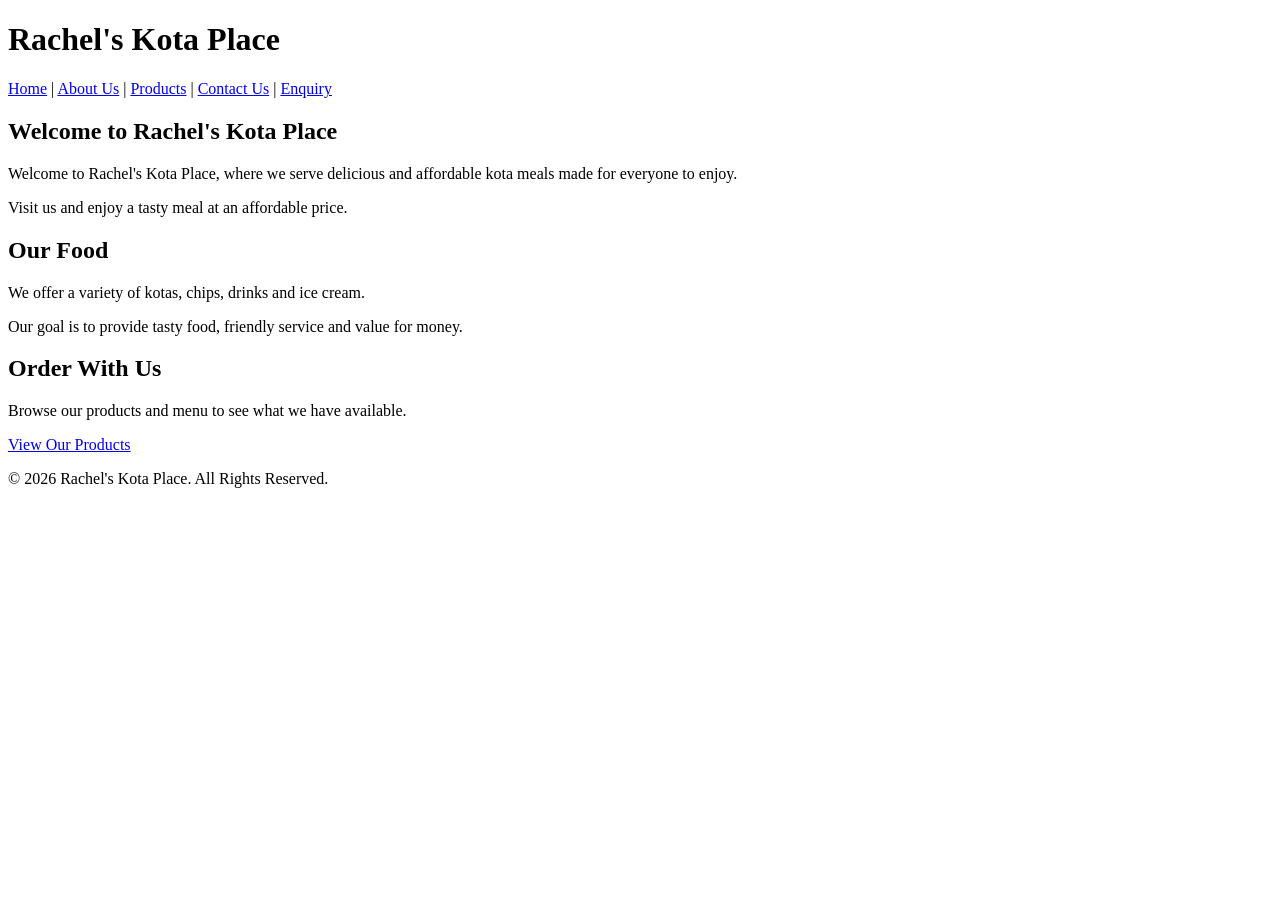
==== index.html @ 19b587e4 "added code" ====
<!DOCTYPE html>
<html lang="en">
<head>
    <meta charset="UTF-8">
    <meta name="viewport" content="width=device-width, initial-scale=1.0">
    <title>Rachel's Kota Place - Home</title>
</head>

<body>

    <header>
        <h1>Rachel's Kota Place</h1>

        <nav>
            <a href="index.html">Home</a> |
            <a href="about.html">About Us</a> |
            <a href="products.html">Products</a> |
            <a href="contact.html">Contact Us</a> |
            <a href="enquiry.html">Enquiry</a>
        </nav>
    </header>

    <main>

        <section>
            <h2>Welcome to Rachel's Kota Place</h2>

            <p>
                Welcome to Rachel's Kota Place, where we serve delicious
                and affordable kota meals made for everyone to enjoy.
            </p>

            <p>
                Visit us and enjoy a tasty meal at an affordable price.
            </p>
        </section>

        <section>
            <h2>Our Food</h2>

            <p>
                We offer a variety of kotas, chips, drinks and ice cream.
            </p>

            <p>
                Our goal is to provide tasty food, friendly service and
                value for money.
            </p>
        </section>

        <section>
            <h2>Order With Us</h2>

            <p>
                Browse our products and menu to see what we have available.
            </p>

            <a href="products.html">View Our Products</a>
        </section>

    </main>

    <footer>
        <p>&copy; 2026 Rachel's Kota Place. All Rights Reserved.</p>
    </footer>

</body>
</html>
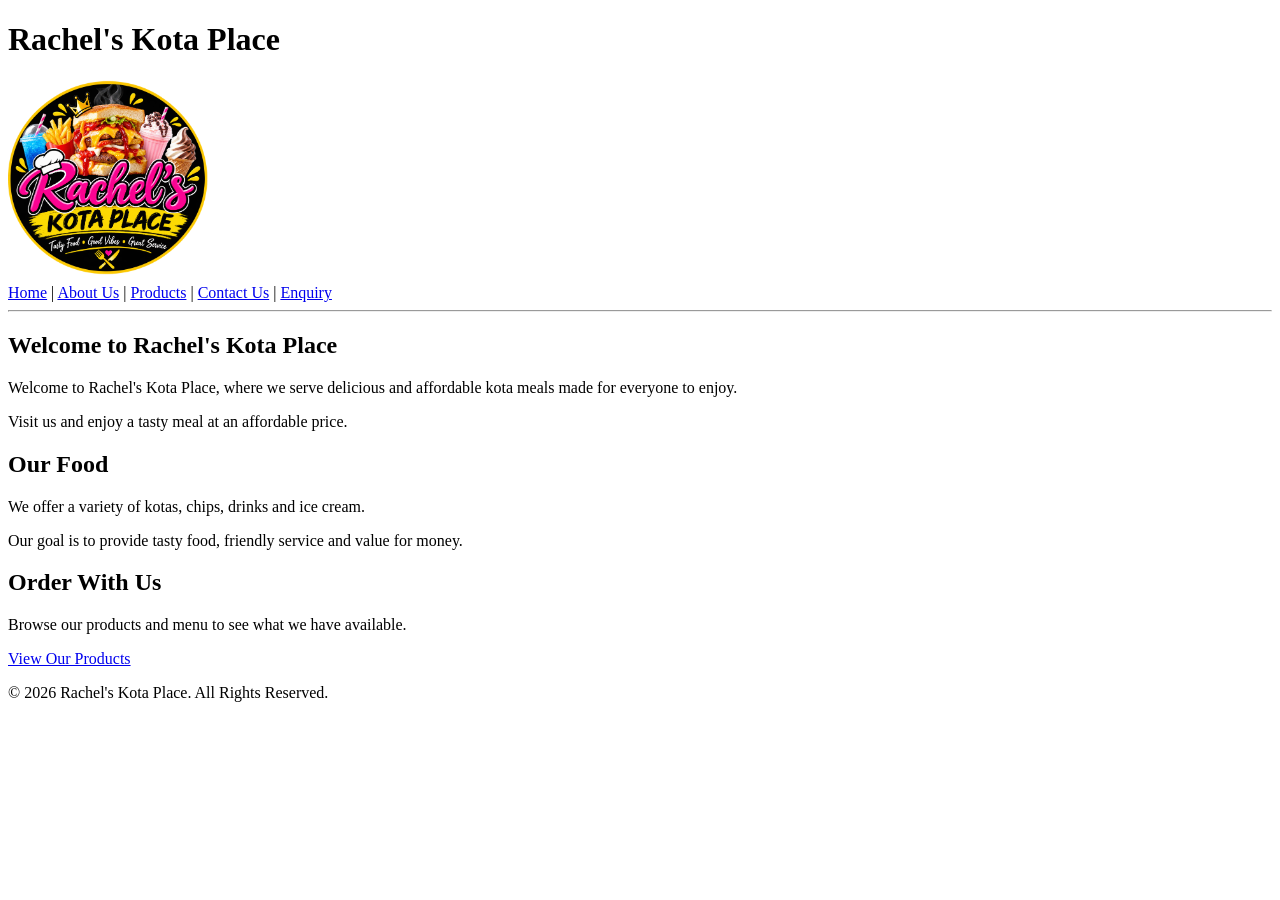
==== commit c69cae23: "added a logo" ====
--- a/index.html
+++ b/index.html
@@ -11,6 +11,10 @@
     <header>
         <h1>Rachel's Kota Place</h1>
 
+
+        <img src="images/logo.png" alt="Kota Image" 
+        width="200" height="200">
+
         <nav>
             <a href="index.html">Home</a> |
             <a href="about.html">About Us</a> |
@@ -18,6 +22,7 @@
             <a href="contact.html">Contact Us</a> |
             <a href="enquiry.html">Enquiry</a>
         </nav>
+        <hr>
     </header>
 
     <main>
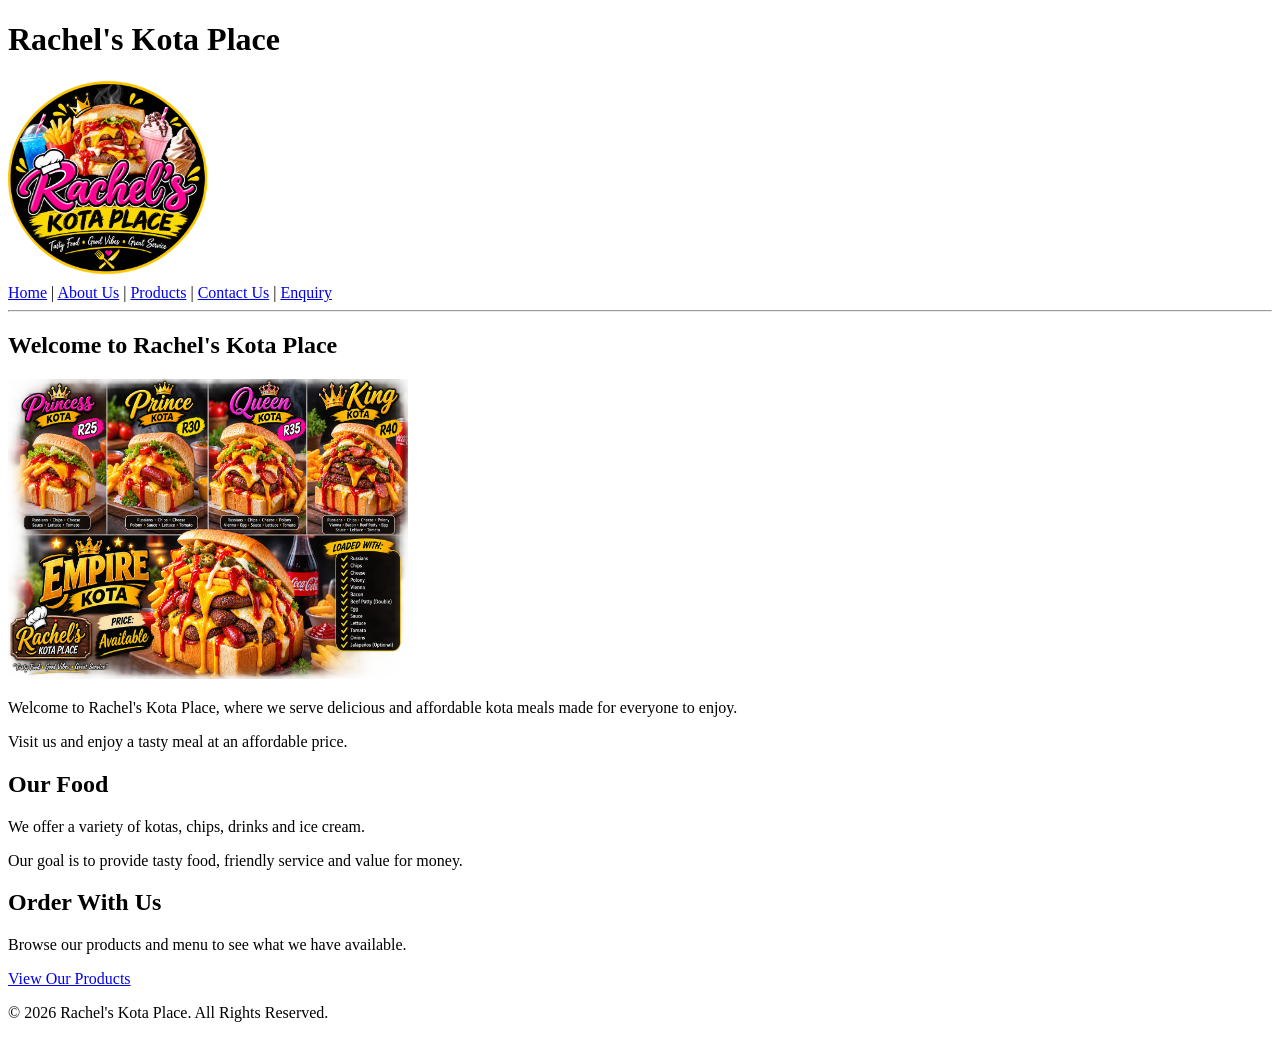
==== commit 1d0c99d9: "added images" ====
--- a/index.html
+++ b/index.html
@@ -29,6 +29,8 @@
 
         <section>
             <h2>Welcome to Rachel's Kota Place</h2>
+            <img src="images/Menu.png" alt="Kota Image"
+            width="400" height="300">
 
             <p>
                 Welcome to Rachel's Kota Place, where we serve delicious
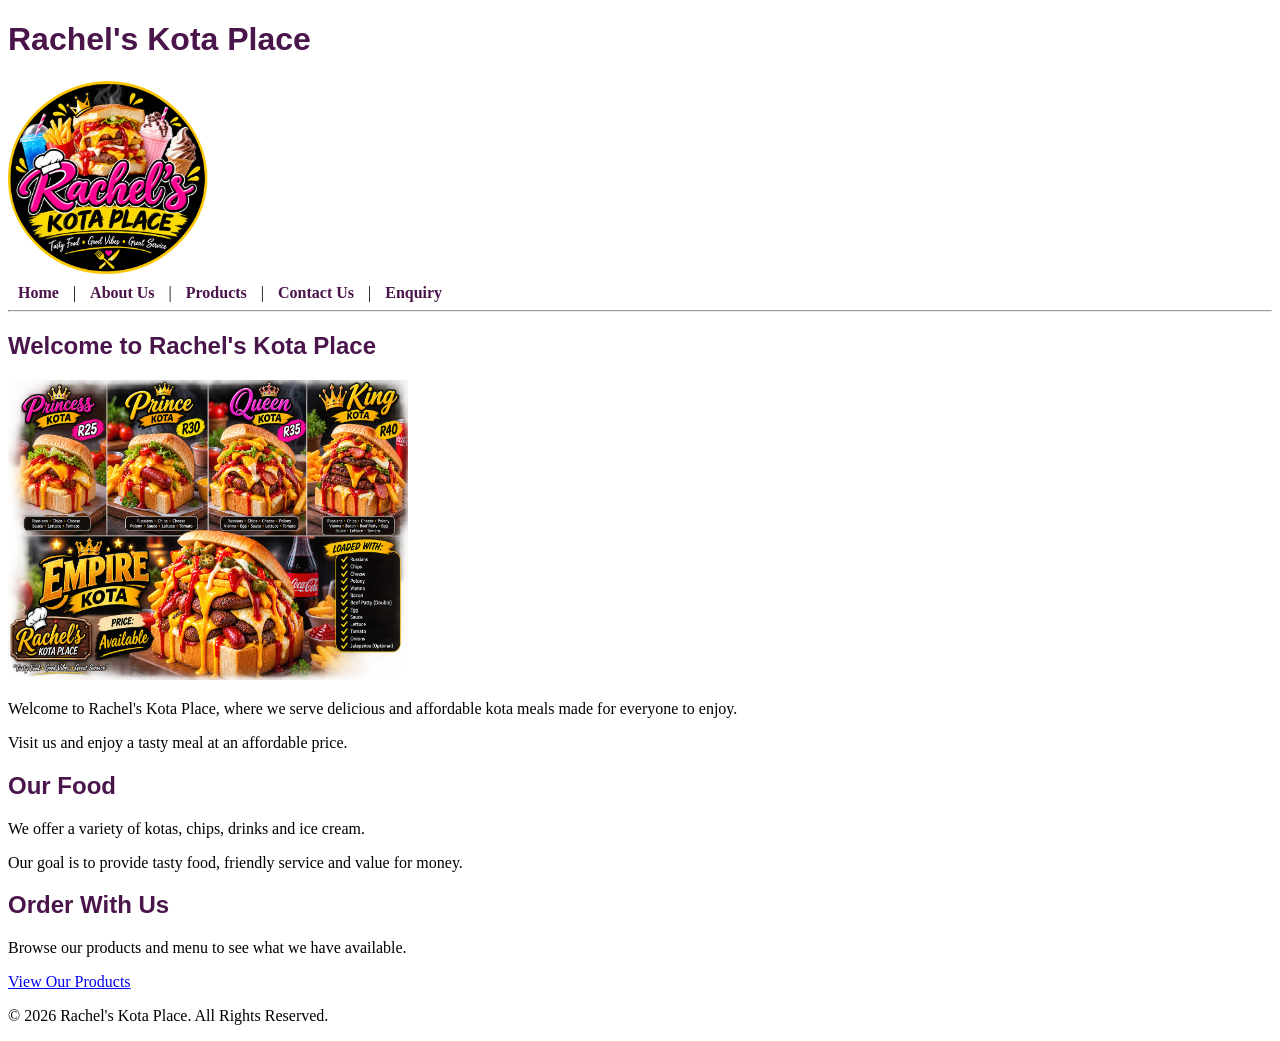
==== commit f84e7d2d: "edited css" ====
--- a/index.html
+++ b/index.html
@@ -4,6 +4,7 @@
     <meta charset="UTF-8">
     <meta name="viewport" content="width=device-width, initial-scale=1.0">
     <title>Rachel's Kota Place - Home</title>
+       <link rel="  stylesheet" href="css/style.css">
 </head>
 
 <body>
--- a/css/style.css
+++ b/css/style.css
@@ -0,0 +1,82 @@
+/* 1. Set up the exact colors from your logo + pink nyana */
+:root {
+  --logo-purple: #4A154B;  /* The rich purple from Rachel's logo */
+  --logo-yellow: #FFD200;  /* The frame yellow */
+  --brand-pink: #FF4A93;   /* The bright pink accent you want */
+  --dark-navy: #1B2B3E;    /* The exact dark color of your current footer */
+}
+
+/* 2. Style your headings to match the logo */
+h1, h2, .form-title {
+  color: var(--logo-purple) !important;
+  font-family: sans-serif;
+}
+
+/* 3. Style your current text navigation menu underneath the logo */
+/* (This applies pink directly to your text links without breaking the layout) */
+nav a, .navigation-links a, header a {
+  color: var(--logo-purple);
+  text-decoration: none;
+  font-weight: bold;
+  padding: 5px 10px;
+  transition: all 0.2s ease;
+}
+
+/* When you hover over a menu item, it turns pink */
+nav a:hover, .navigation-links a:hover {
+  color: var(--brand-pink);
+}
+
+/* The active page link gets a clear pink line underneath it */
+nav a.active, .navigation-links a.active {
+  color: var(--brand-pink);
+  border-bottom: 2px solid var(--brand-pink);
+}
+
+/* 4. Style the Form input boxes */
+input[type="text"],
+input[type="email"],
+select,
+textarea {
+  border: 1px solid #cccccc;
+  border-radius: 4px;
+  padding: 8px;
+}
+
+/* When you click into a text field to type, the border turns pink! */
+input:focus, select:focus, textarea:focus {
+  outline: none;
+  border: 2px solid var(--brand-pink) !important;
+}
+
+/* 5. Style your Submit / Clear buttons at the bottom */
+input[type="submit"], button[type="submit"], .submit-btn {
+  background-color: var(--logo-purple) !important;
+  color: white !important;
+  border: none;
+  padding: 10px 20px;
+  font-weight: bold;
+  cursor: pointer;
+  border-radius: 4px;
+  transition: background 0.2s;
+}
+
+/* When you hover over the submit button, it flashes to your brand pink */
+input[type="submit"]:hover, button[type="submit"]:hover {
+  background-color: var(--brand-pink) !important;
+}
+
+/* Style the clear/reset button to be subtle */
+input[type="reset"], .clear-btn {
+  background: transparent;
+  color: #666666;
+  border: 1px solid #cccccc;
+  padding: 8px 16px;
+  cursor: pointer;
+  border-radius: 4px;
+}
+
+input[type="reset"]:hover {
+  color: var(--brand-pink);
+  border-color: var(--brand-pink);
+}
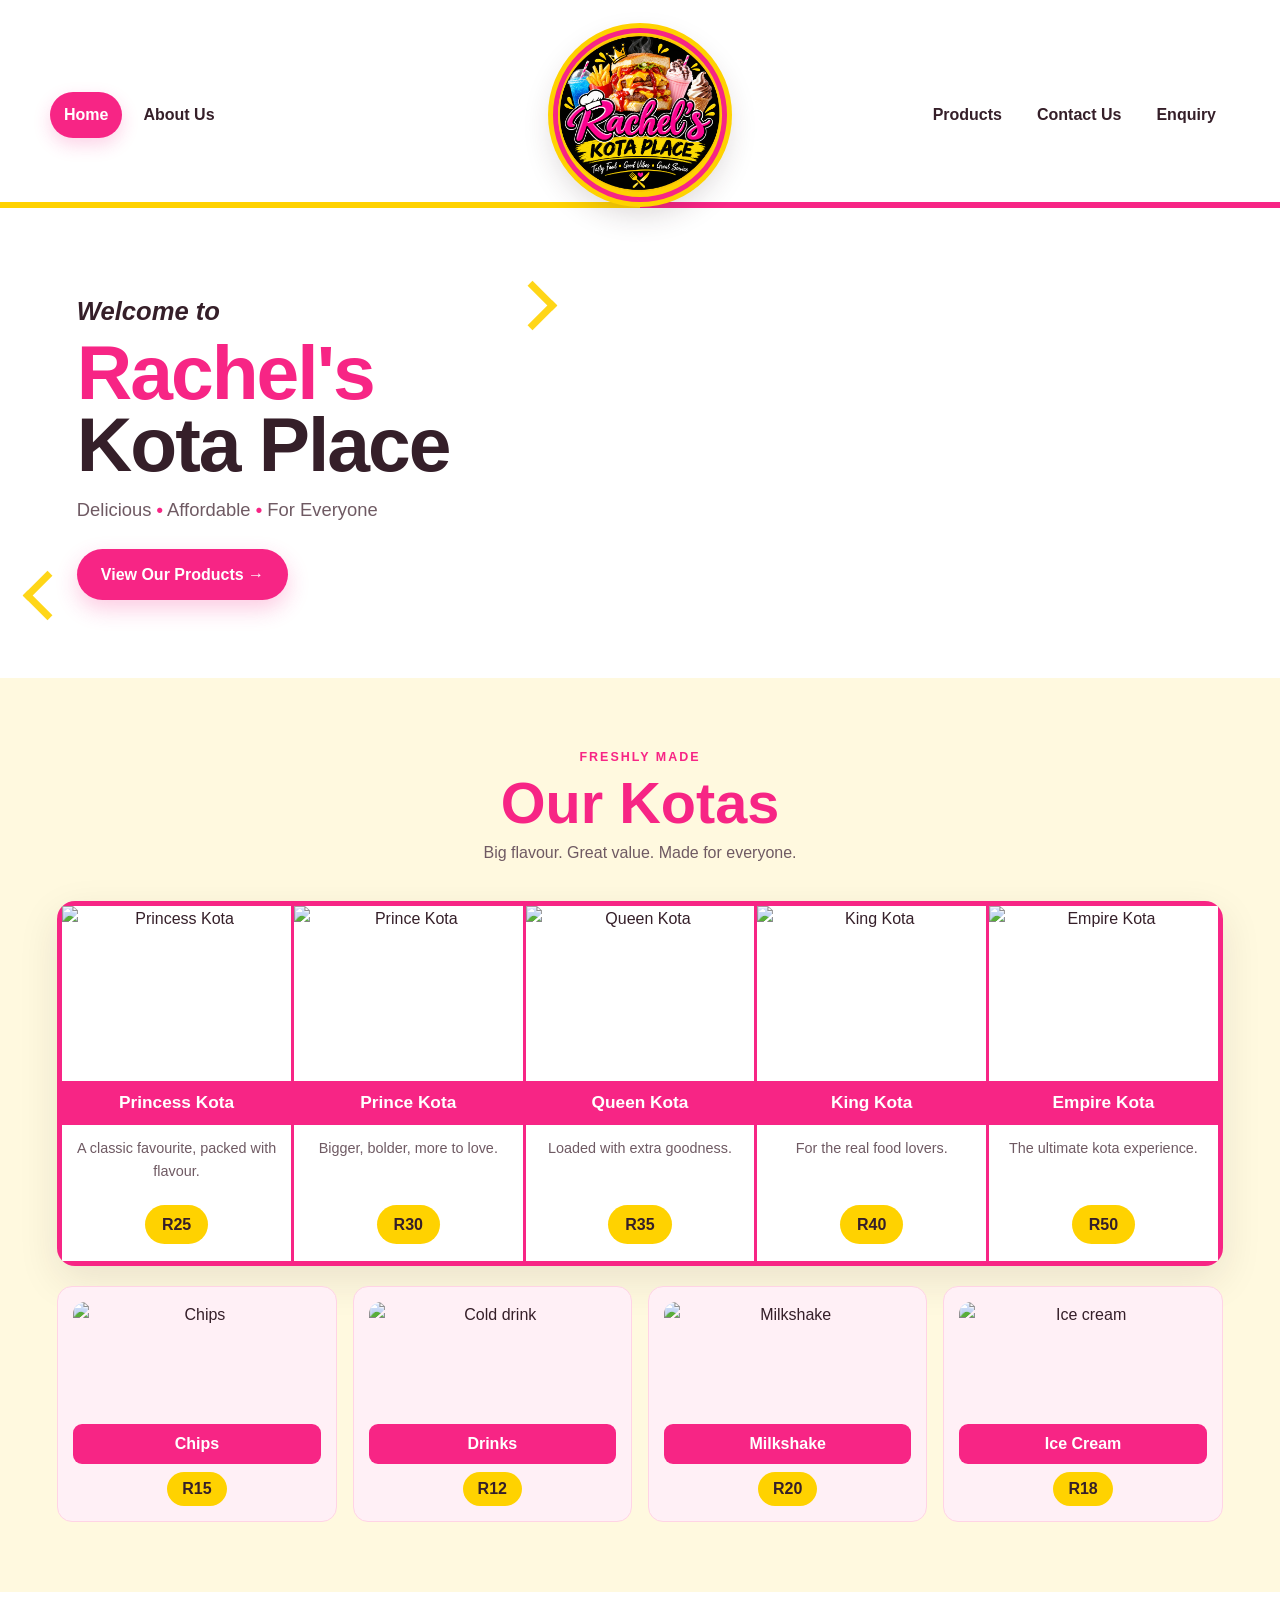
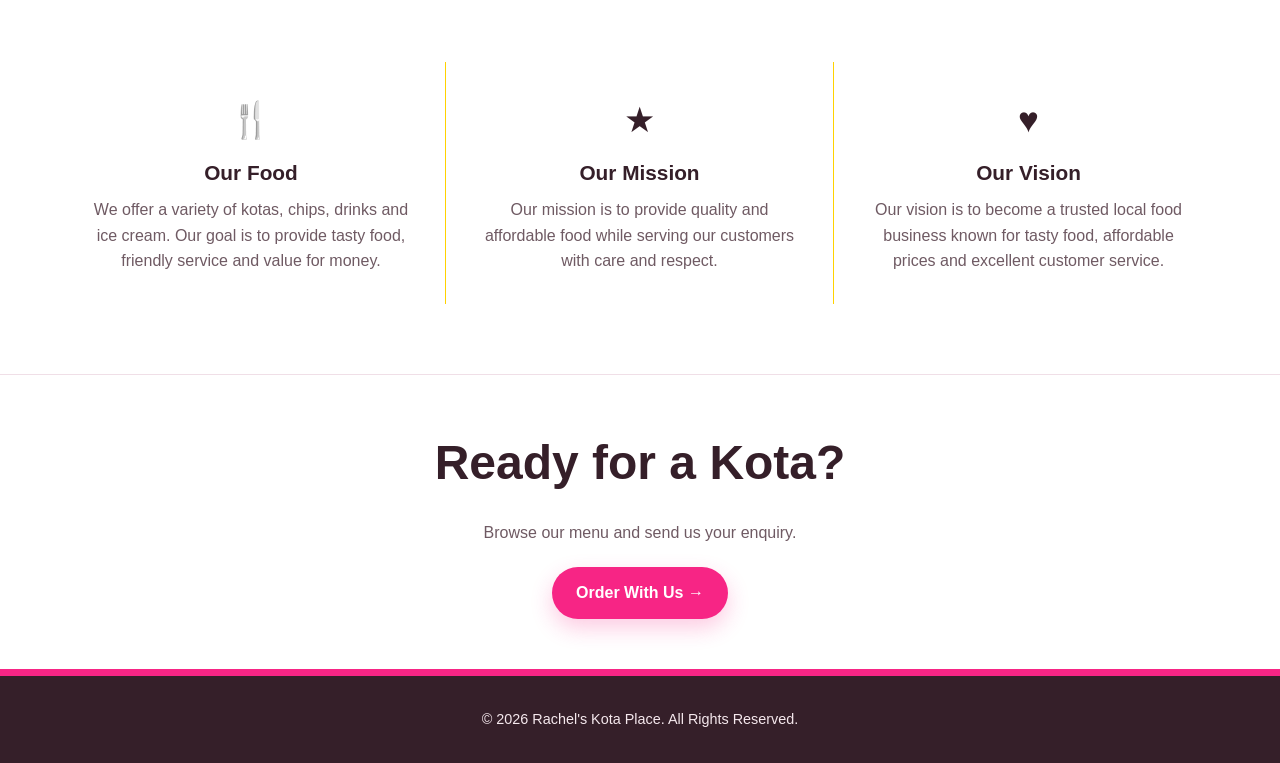
==== commit e6eb5cd0: "UPDATED HTML" ====
--- a/index.html
+++ b/index.html
@@ -4,73 +4,150 @@
     <meta charset="UTF-8">
     <meta name="viewport" content="width=device-width, initial-scale=1.0">
     <title>Rachel's Kota Place - Home</title>
-       <link rel="  stylesheet" href="css/style.css">
+    <link rel="stylesheet" href="css/style.css">
 </head>
-
 <body>
 
-    <header>
-        <h1>Rachel's Kota Place</h1>
+<header class="site-header">
+    <div class="header-inner">
 
+        <nav class="nav nav-left">
+            <a class="active" href="index.html">Home</a>
+            <a href="about.html">About Us</a>
+        </nav>
 
-        <img src="images/logo.png" alt="Kota Image" 
-        width="200" height="200">
+        <a class="logo-wrap" href="index.html" aria-label="Rachel's Kota Place home">
+            <img class="site-logo" src="images/logo.png" alt="Rachel's Kota Place logo">
+        </a>
 
-        <nav>
-            <a href="index.html">Home</a> |
-            <a href="about.html">About Us</a> |
-            <a href="products.html">Products</a> |
-            <a href="contact.html">Contact Us</a> |
+        <nav class="nav nav-right">
+            <a href="products.html">Products</a>
+            <a href="contact.html">Contact Us</a>
             <a href="enquiry.html">Enquiry</a>
         </nav>
-        <hr>
-    </header>
 
-    <main>
+    </div>
+    <div class="header-line"></div>
+</header>
 
-        <section>
-            <h2>Welcome to Rachel's Kota Place</h2>
-            <img src="images/Menu.png" alt="Kota Image"
-            width="400" height="300">
+<main>
+    <section class="hero">
+        <div class="hero-copy">
+            <div class="kicker">Welcome to</div>
+            <h1>Rachel's <span>Kota Place</span></h1>
+            <p class="hero-subtitle">Delicious <strong>•</strong> Affordable <strong>•</strong> For Everyone</p>
+            <a class="btn" href="products.html">View Our Products →</a>
+        </div>
+        <div class="hero-image" role="img" aria-label="Loaded kota meal"></div>
+    </section>
 
-            <p>
-                Welcome to Rachel's Kota Place, where we serve delicious
-                and affordable kota meals made for everyone to enjoy.
-            </p>
+    <section class="section yellow-section">
+        <div class="section-inner">
+            <div class="section-heading">
+                <div class="small">Freshly made</div>
+                <h2>Our Kotas</h2>
+                <p>Big flavour. Great value. Made for everyone.</p>
+            </div>
 
-            <p>
-                Visit us and enjoy a tasty meal at an affordable price.
-            </p>
-        </section>
+            <div class="kota-table">
+                <article class="kota-card">
+                    <img src="images/princess-kota.jpg" alt="Princess Kota">
+                    <div class="kota-name">Princess Kota</div>
+                    <p>A classic favourite, packed with flavour.</p>
+                    <span class="price">R25</span>
+                </article>
 
-        <section>
-            <h2>Our Food</h2>
+                <article class="kota-card">
+                    <img src="images/prince-kota.jpg" alt="Prince Kota">
+                    <div class="kota-name">Prince Kota</div>
+                    <p>Bigger, bolder, more to love.</p>
+                    <span class="price">R30</span>
+                </article>
 
-            <p>
-                We offer a variety of kotas, chips, drinks and ice cream.
-            </p>
+                <article class="kota-card">
+                    <img src="images/queen-kota.jpg" alt="Queen Kota">
+                    <div class="kota-name">Queen Kota</div>
+                    <p>Loaded with extra goodness.</p>
+                    <span class="price">R35</span>
+                </article>
 
-            <p>
-                Our goal is to provide tasty food, friendly service and
-                value for money.
-            </p>
-        </section>
+                <article class="kota-card">
+                    <img src="images/king-kota.jpg" alt="King Kota">
+                    <div class="kota-name">King Kota</div>
+                    <p>For the real food lovers.</p>
+                    <span class="price">R40</span>
+                </article>
 
-        <section>
-            <h2>Order With Us</h2>
+                <article class="kota-card">
+                    <img src="images/empire-kota.jpg" alt="Empire Kota">
+                    <div class="kota-name">Empire Kota</div>
+                    <p>The ultimate kota experience.</p>
+                    <span class="price">R50</span>
+                </article>
+            </div>
 
-            <p>
-                Browse our products and menu to see what we have available.
-            </p>
+            <div class="other-products">
+                <article class="other-card">
+                    <img src="images/chips.jpg" alt="Chips">
+                    <h3>Chips</h3>
+                    <span class="price">R15</span>
+                </article>
 
-            <a href="products.html">View Our Products</a>
-        </section>
+                <article class="other-card">
+                    <img src="images/drink.jpg" alt="Cold drink">
+                    <h3>Drinks</h3>
+                    <span class="price">R12</span>
+                </article>
 
-    </main>
+                <article class="other-card">
+                    <img src="images/milkshake.jpg" alt="Milkshake">
+                    <h3>Milkshake</h3>
+                    <span class="price">R20</span>
+                </article>
 
-    <footer>
-        <p>&copy; 2026 Rachel's Kota Place. All Rights Reserved.</p>
-    </footer>
+                <article class="other-card">
+                    <img src="images/ice-cream.jpg" alt="Ice cream">
+                    <h3>Ice Cream</h3>
+                    <span class="price">R18</span>
+                </article>
+            </div>
+        </div>
+    </section>
+
+    <section class="section white-section">
+        <div class="section-inner">
+            <div class="info-grid">
+                <article class="info-card">
+                    <div class="info-icon">🍴</div>
+                    <h3>Our Food</h3>
+                    <p>We offer a variety of kotas, chips, drinks and ice cream. Our goal is to provide tasty food, friendly service and value for money.</p>
+                </article>
+
+                <article class="info-card">
+                    <div class="info-icon">★</div>
+                    <h3>Our Mission</h3>
+                    <p>Our mission is to provide quality and affordable food while serving our customers with care and respect.</p>
+                </article>
+
+                <article class="info-card">
+                    <div class="info-icon">♥</div>
+                    <h3>Our Vision</h3>
+                    <p>Our vision is to become a trusted local food business known for tasty food, affordable prices and excellent customer service.</p>
+                </article>
+            </div>
+        </div>
+    </section>
+
+    <section class="cta">
+        <h2>Ready for a Kota?</h2>
+        <p>Browse our menu and send us your enquiry.</p>
+        <a class="btn" href="enquiry.html">Order With Us →</a>
+    </section>
+</main>
+
+<footer>
+    <p>&copy; 2026 Rachel's Kota Place. All Rights Reserved.</p>
+</footer>
 
 </body>
-</html>+</html>
--- a/css/style.css
+++ b/css/style.css
@@ -1,82 +1,851 @@
-/* 1. Set up the exact colors from your logo + pink nyana */
+/* =========================================
+   RACHEL'S KOTA PLACE — PRO DESIGN
+   Pink • Yellow • White • Dark Berry
+   Responsive on desktop, tablet and mobile
+   ========================================= */
+
 :root {
-  --logo-purple: #4A154B;  /* The rich purple from Rachel's logo */
-  --logo-yellow: #FFD200;  /* The frame yellow */
-  --brand-pink: #FF4A93;   /* The bright pink accent you want */
-  --dark-navy: #1B2B3E;    /* The exact dark color of your current footer */
-}
-
-/* 2. Style your headings to match the logo */
-h1, h2, .form-title {
-  color: var(--logo-purple) !important;
-  font-family: sans-serif;
-}
-
-/* 3. Style your current text navigation menu underneath the logo */
-/* (This applies pink directly to your text links without breaking the layout) */
-nav a, .navigation-links a, header a {
-  color: var(--logo-purple);
-  text-decoration: none;
-  font-weight: bold;
-  padding: 5px 10px;
-  transition: all 0.2s ease;
-}
-
-/* When you hover over a menu item, it turns pink */
-nav a:hover, .navigation-links a:hover {
-  color: var(--brand-pink);
-}
-
-/* The active page link gets a clear pink line underneath it */
-nav a.active, .navigation-links a.active {
-  color: var(--brand-pink);
-  border-bottom: 2px solid var(--brand-pink);
-}
-
-/* 4. Style the Form input boxes */
-input[type="text"],
-input[type="email"],
+    --pink: #f72585;
+    --pink-dark: #d9156c;
+    --pink-soft: #fff0f6;
+    --yellow: #ffd200;
+    --yellow-soft: #fff9df;
+    --white: #ffffff;
+    --cream: #fffdf8;
+    --dark: #351f29;
+    --muted: #6f5a63;
+    --line: #f0dfe7;
+    --shadow: 0 14px 40px rgba(53, 31, 41, 0.10);
+    --radius: 22px;
+}
+
+* {
+    box-sizing: border-box;
+    margin: 0;
+    padding: 0;
+}
+
+html {
+    scroll-behavior: smooth;
+}
+
+body {
+    font-family: "Segoe UI", Tahoma, Geneva, Verdana, sans-serif;
+    background: var(--yellow-soft);
+    color: var(--dark);
+    line-height: 1.6;
+    overflow-x: hidden;
+}
+
+img {
+    max-width: 100%;
+    display: block;
+}
+
+a {
+    color: inherit;
+}
+
+/* =========================
+   HEADER
+   ========================= */
+
+.site-header {
+    position: relative;
+    background: var(--white);
+    padding-top: 28px;
+}
+
+.header-inner {
+    width: min(1180px, 94%);
+    margin: 0 auto;
+    min-height: 104px;
+    display: flex;
+    align-items: center;
+    justify-content: space-between;
+    gap: 22px;
+}
+
+/* Navigation sits on both sides of the centred logo */
+.nav {
+    display: flex;
+    align-items: center;
+    gap: 7px;
+    flex: 1;
+}
+
+.nav-left {
+    justify-content: flex-start;
+}
+
+.nav-right {
+    justify-content: flex-end;
+}
+
+.nav a {
+    text-decoration: none;
+    font-weight: 750;
+    color: var(--dark);
+    padding: 10px 14px;
+    border-radius: 25px;
+    transition: .25s ease;
+    white-space: nowrap;
+}
+
+.nav a:hover,
+.nav a.active {
+    background: var(--pink);
+    color: var(--white);
+}
+
+.nav a.active {
+    box-shadow: 0 7px 18px rgba(247, 37, 133, .20);
+}
+
+.logo-wrap {
+    position: relative;
+    z-index: 5;
+    flex: 0 0 174px;
+    display: flex;
+    justify-content: center;
+}
+
+.site-logo {
+    width: 174px;
+    height: 174px;
+    object-fit: cover;
+    border-radius: 50%;
+    border: 5px solid var(--pink);
+    box-shadow: 0 0 0 5px var(--yellow), 0 12px 30px rgba(53, 31, 41, .18);
+    background: var(--yellow);
+}
+
+/* thin brand line under header */
+.header-line {
+    height: 6px;
+    background: linear-gradient(to right, var(--yellow) 0 50%, var(--pink) 50% 100%);
+}
+
+/* =========================
+   HERO
+   ========================= */
+
+.hero {
+    min-height: 470px;
+    background: var(--white);
+    display: grid;
+    grid-template-columns: 1fr 1.15fr;
+    align-items: stretch;
+}
+
+.hero-copy {
+    padding: 70px 7vw 65px max(6vw, calc((100vw - 1180px) / 2));
+    display: flex;
+    flex-direction: column;
+    justify-content: center;
+    position: relative;
+}
+
+.hero-copy::before,
+.hero-copy::after {
+    content: "";
+    position: absolute;
+    width: 28px;
+    height: 28px;
+    border: 7px solid var(--yellow);
+    border-left: 0;
+    border-bottom: 0;
+    transform: rotate(45deg);
+    opacity: .9;
+}
+
+.hero-copy::before {
+    top: 80px;
+    right: 45px;
+}
+
+.hero-copy::after {
+    bottom: 65px;
+    left: 30px;
+    transform: rotate(225deg);
+}
+
+.kicker {
+    color: var(--dark);
+    font-size: clamp(1.2rem, 2vw, 1.7rem);
+    font-weight: 650;
+    font-style: italic;
+    margin-bottom: 4px;
+}
+
+.hero h1 {
+    color: var(--pink);
+    font-size: clamp(3rem, 6vw, 5.5rem);
+    line-height: .95;
+    letter-spacing: -2px;
+    margin-bottom: 14px;
+}
+
+.hero h1 span {
+    color: var(--dark);
+    display: block;
+}
+
+.hero-subtitle {
+    font-size: 1.15rem;
+    color: var(--muted);
+    margin-bottom: 24px;
+}
+
+.hero-subtitle strong {
+    color: var(--pink);
+}
+
+.hero-image {
+    min-height: 470px;
+    background-image: url("../images/hero-kota.jpg");
+    background-size: cover;
+    background-position: center;
+}
+
+.btn {
+    display: inline-flex;
+    width: fit-content;
+    align-items: center;
+    gap: 10px;
+    text-decoration: none;
+    border: 0;
+    background: var(--pink);
+    color: var(--white);
+    font-weight: 800;
+    padding: 13px 24px;
+    border-radius: 30px;
+    box-shadow: 0 9px 22px rgba(247, 37, 133, .24);
+    transition: .25s ease;
+}
+
+.btn:hover {
+    background: var(--yellow);
+    color: var(--dark);
+    transform: translateY(-2px);
+}
+
+/* =========================
+   SHARED SECTIONS
+   ========================= */
+
+.section {
+    padding: 70px 20px;
+}
+
+.section-inner {
+    width: min(1180px, 94%);
+    margin: 0 auto;
+}
+
+.section-heading {
+    text-align: center;
+    margin-bottom: 36px;
+}
+
+.section-heading .small {
+    color: var(--pink);
+    font-weight: 800;
+    text-transform: uppercase;
+    letter-spacing: 2px;
+    font-size: .78rem;
+}
+
+.section-heading h2 {
+    color: var(--pink);
+    font-size: clamp(2.2rem, 5vw, 3.6rem);
+    line-height: 1;
+    margin: 7px 0;
+}
+
+.section-heading p {
+    color: var(--muted);
+}
+
+.yellow-section {
+    background: var(--yellow-soft);
+}
+
+.white-section {
+    background: var(--white);
+}
+
+/* =========================
+   KOTA TABLE / PRODUCT GRID
+   ========================= */
+
+.kota-table {
+    display: grid;
+    grid-template-columns: repeat(5, 1fr);
+    gap: 3px;
+    background: var(--pink);
+    padding: 5px;
+    border-radius: 18px;
+    box-shadow: var(--shadow);
+    overflow: hidden;
+}
+
+.kota-card {
+    background: var(--white);
+    text-align: center;
+    min-width: 0;
+    overflow: hidden;
+}
+
+.kota-card img {
+    width: 100%;
+    height: 175px;
+    object-fit: cover;
+}
+
+.kota-name {
+    background: var(--pink);
+    color: var(--white);
+    font-weight: 800;
+    font-size: 1.08rem;
+    padding: 8px 5px;
+}
+
+.kota-card p {
+    min-height: 70px;
+    padding: 12px 12px 0;
+    color: var(--muted);
+    font-size: .9rem;
+}
+
+.price {
+    display: inline-block;
+    background: var(--yellow);
+    color: var(--dark);
+    font-weight: 900;
+    padding: 7px 17px;
+    border-radius: 30px;
+    margin: 10px 0 17px;
+}
+
+/* Other food */
+.other-products {
+    margin-top: 20px;
+    display: grid;
+    grid-template-columns: repeat(4, 1fr);
+    gap: 16px;
+}
+
+.other-card {
+    background: var(--pink-soft);
+    border: 1px solid #ffd4e5;
+    border-radius: 15px;
+    padding: 15px;
+    text-align: center;
+}
+
+.other-card img {
+    height: 110px;
+    width: 100%;
+    object-fit: cover;
+    border-radius: 12px;
+}
+
+.other-card h3 {
+    margin-top: 12px;
+    background: var(--pink);
+    color: var(--white);
+    border-radius: 9px;
+    padding: 7px;
+    font-size: 1rem;
+}
+
+.other-card .price {
+    margin: 8px 0 0;
+    padding: 4px 15px;
+}
+
+/* =========================
+   INFO CARDS
+   ========================= */
+
+.info-grid {
+    display: grid;
+    grid-template-columns: repeat(3, 1fr);
+    gap: 0;
+    background: var(--white);
+}
+
+.info-card {
+    text-align: center;
+    padding: 30px;
+    border-right: 1px solid var(--yellow);
+}
+
+.info-card:last-child {
+    border-right: 0;
+}
+
+.info-icon {
+    font-size: 2.2rem;
+    margin-bottom: 8px;
+}
+
+.info-card h3 {
+    font-size: 1.3rem;
+    margin-bottom: 8px;
+}
+
+.info-card p {
+    color: var(--muted);
+}
+
+/* =========================
+   ABOUT PAGE
+   ========================= */
+
+.about-grid {
+    display: grid;
+    grid-template-columns: repeat(3, 1fr);
+    gap: 22px;
+}
+
+.about-card {
+    background: var(--white);
+    padding: 30px;
+    border-radius: var(--radius);
+    border-top: 7px solid var(--pink);
+    box-shadow: var(--shadow);
+}
+
+.about-card:nth-child(2) {
+    border-top-color: var(--yellow);
+}
+
+.about-card:nth-child(3) {
+    border-top-color: var(--dark);
+}
+
+.about-card h2 {
+    color: var(--pink);
+    margin-bottom: 12px;
+}
+
+.about-card:nth-child(2) h2 {
+    color: var(--dark);
+}
+
+.about-card p {
+    color: var(--muted);
+}
+
+/* =========================
+   CONTACT PAGE
+   ========================= */
+
+.contact-grid {
+    display: grid;
+    grid-template-columns: .8fr 1.2fr;
+    gap: 25px;
+    align-items: stretch;
+}
+
+.contact-card,
+.map-card,
+.form-card {
+    background: var(--white);
+    border-radius: var(--radius);
+    box-shadow: var(--shadow);
+    padding: 30px;
+}
+
+.contact-item {
+    padding: 18px 0;
+    border-bottom: 1px solid var(--line);
+}
+
+.contact-item:last-child {
+    border-bottom: 0;
+}
+
+.contact-item h3 {
+    color: var(--pink);
+    margin-bottom: 4px;
+}
+
+.contact-item p {
+    color: var(--muted);
+}
+
+.map-card {
+    padding: 10px;
+}
+
+.map-card iframe {
+    width: 100%;
+    height: 100%;
+    min-height: 390px;
+    border: 0;
+    border-radius: 16px;
+}
+
+/* =========================
+   ENQUIRY PAGE
+   ========================= */
+
+.form-card {
+    max-width: 850px;
+    margin: 0 auto;
+}
+
+.form-card h2 {
+    color: var(--pink);
+    font-size: 2rem;
+    margin-bottom: 6px;
+}
+
+.form-intro {
+    color: var(--muted);
+    margin-bottom: 25px;
+}
+
+.form-row {
+    display: grid;
+    grid-template-columns: 1fr 1fr;
+    gap: 18px;
+}
+
+.form-group {
+    margin-bottom: 18px;
+}
+
+label {
+    display: block;
+    font-weight: 750;
+    margin-bottom: 7px;
+}
+
+input,
 select,
 textarea {
-  border: 1px solid #cccccc;
-  border-radius: 4px;
-  padding: 8px;
-}
-
-/* When you click into a text field to type, the border turns pink! */
-input:focus, select:focus, textarea:focus {
-  outline: none;
-  border: 2px solid var(--brand-pink) !important;
-}
-
-/* 5. Style your Submit / Clear buttons at the bottom */
-input[type="submit"], button[type="submit"], .submit-btn {
-  background-color: var(--logo-purple) !important;
-  color: white !important;
-  border: none;
-  padding: 10px 20px;
-  font-weight: bold;
-  cursor: pointer;
-  border-radius: 4px;
-  transition: background 0.2s;
-}
-
-/* When you hover over the submit button, it flashes to your brand pink */
-input[type="submit"]:hover, button[type="submit"]:hover {
-  background-color: var(--brand-pink) !important;
-}
-
-/* Style the clear/reset button to be subtle */
-input[type="reset"], .clear-btn {
-  background: transparent;
-  color: #666666;
-  border: 1px solid #cccccc;
-  padding: 8px 16px;
-  cursor: pointer;
-  border-radius: 4px;
-}
-
-input[type="reset"]:hover {
-  color: var(--brand-pink);
-  border-color: var(--brand-pink);
-}
+    width: 100%;
+    border: 2px solid var(--line);
+    background: var(--cream);
+    border-radius: 12px;
+    padding: 13px 14px;
+    font: inherit;
+    color: var(--dark);
+    outline: none;
+}
+
+input:focus,
+select:focus,
+textarea:focus {
+    border-color: var(--pink);
+    box-shadow: 0 0 0 4px rgba(247, 37, 133, .10);
+}
+
+textarea {
+    min-height: 150px;
+    resize: vertical;
+}
+
+.form-actions {
+    display: flex;
+    gap: 10px;
+    flex-wrap: wrap;
+}
+
+.btn-secondary {
+    border: 0;
+    background: var(--dark);
+    color: var(--white);
+    cursor: pointer;
+    box-shadow: none;
+}
+
+.btn-secondary:hover {
+    background: var(--yellow);
+    color: var(--dark);
+}
+
+/* =========================
+   CTA
+   ========================= */
+
+.cta {
+    text-align: center;
+    padding: 50px 20px;
+    background: var(--white);
+    position: relative;
+    border-top: 1px solid var(--line);
+}
+
+.cta h2 {
+    font-size: clamp(2rem, 4vw, 3rem);
+    margin-bottom: 18px;
+}
+
+.cta p {
+    color: var(--muted);
+    margin-bottom: 22px;
+}
+
+/* =========================
+   FOOTER
+   ========================= */
+
+footer {
+    background: var(--dark);
+    color: var(--white);
+    text-align: center;
+    padding: 32px 15px;
+    border-top: 7px solid var(--pink);
+}
+
+footer p {
+    color: #f5e8ed;
+    margin: 0;
+    font-size: .9rem;
+}
+
+/* =========================
+   TABLET
+   ========================= */
+
+@media (max-width: 950px) {
+    .header-inner {
+        min-height: 90px;
+    }
+
+    .logo-wrap {
+        flex-basis: 140px;
+    }
+
+    .site-logo {
+        width: 140px;
+        height: 140px;
+    }
+
+    .nav a {
+        padding: 8px 9px;
+        font-size: .9rem;
+    }
+
+    .kota-table {
+        grid-template-columns: repeat(3, 1fr);
+    }
+
+    .other-products {
+        grid-template-columns: repeat(2, 1fr);
+    }
+
+    .about-grid {
+        grid-template-columns: 1fr;
+    }
+
+    .contact-grid {
+        grid-template-columns: 1fr;
+    }
+}
+
+/* =========================
+   MOBILE
+   ========================= */
+
+@media (max-width: 700px) {
+    .site-header {
+        padding-top: 15px;
+    }
+
+    .header-inner {
+        width: 94%;
+        display: flex;
+        flex-direction: column;
+        min-height: 0;
+        gap: 13px;
+    }
+
+    .logo-wrap {
+        order: 1;
+        flex-basis: auto;
+    }
+
+    .site-logo {
+        width: 125px;
+        height: 125px;
+    }
+
+    .nav {
+        width: 100%;
+        display: grid;
+        grid-template-columns: repeat(2, 1fr);
+        gap: 6px;
+    }
+
+    .nav-left,
+    .nav-right {
+        justify-content: stretch;
+    }
+
+    .nav-left {
+        order: 2;
+    }
+
+    .nav-right {
+        order: 3;
+    }
+
+    .nav a {
+        text-align: center;
+        padding: 9px 5px;
+        font-size: .85rem;
+    }
+
+    .header-line {
+        margin-top: 13px;
+    }
+
+    .hero {
+        grid-template-columns: 1fr;
+    }
+
+    .hero-copy {
+        padding: 55px 25px 45px;
+        text-align: center;
+        align-items: center;
+    }
+
+    .hero h1 {
+        font-size: clamp(3rem, 15vw, 4.5rem);
+    }
+
+    .hero-image {
+        min-height: 290px;
+        order: 2;
+    }
+
+    .section {
+        padding: 45px 14px;
+    }
+
+    .section-inner {
+        width: 100%;
+    }
+
+    .kota-table {
+        grid-template-columns: 1fr;
+        gap: 5px;
+    }
+
+    .kota-card {
+        display: grid;
+        grid-template-columns: 120px 1fr;
+        grid-template-rows: auto auto auto;
+        text-align: left;
+        align-items: center;
+    }
+
+    .kota-card img {
+        grid-row: 1 / 4;
+        height: 150px;
+        width: 120px;
+    }
+
+    .kota-name {
+        align-self: end;
+        padding: 7px 12px;
+    }
+
+    .kota-card p {
+        min-height: 0;
+        padding: 6px 12px;
+        font-size: .86rem;
+    }
+
+    .kota-card .price {
+        justify-self: start;
+        margin: 5px 12px 10px;
+    }
+
+    .other-products {
+        grid-template-columns: 1fr 1fr;
+        gap: 10px;
+    }
+
+    .other-card {
+        padding: 10px;
+    }
+
+    .other-card img {
+        height: 95px;
+    }
+
+    .info-grid {
+        grid-template-columns: 1fr;
+    }
+
+    .info-card {
+        border-right: 0;
+        border-bottom: 1px solid var(--yellow);
+    }
+
+    .info-card:last-child {
+        border-bottom: 0;
+    }
+
+    .form-row {
+        grid-template-columns: 1fr;
+        gap: 0;
+    }
+
+    .contact-card,
+    .map-card,
+    .form-card {
+        padding: 20px;
+    }
+
+    .map-card iframe {
+        min-height: 300px;
+    }
+}
+
+/* =========================
+   VERY SMALL PHONES
+   ========================= */
+
+@media (max-width: 400px) {
+    .site-logo {
+        width: 105px;
+        height: 105px;
+    }
+
+    .nav {
+        grid-template-columns: 1fr;
+    }
+
+    .nav a {
+        font-size: .9rem;
+    }
+
+    .hero-copy {
+        padding: 45px 18px 35px;
+    }
+
+    .hero h1 {
+        font-size: 2.8rem;
+    }
+
+    .other-products {
+        grid-template-columns: 1fr;
+    }
+
+    .kota-card {
+        grid-template-columns: 100px 1fr;
+    }
+
+    .kota-card img {
+        width: 100px;
+        height: 135px;
+    }
+}
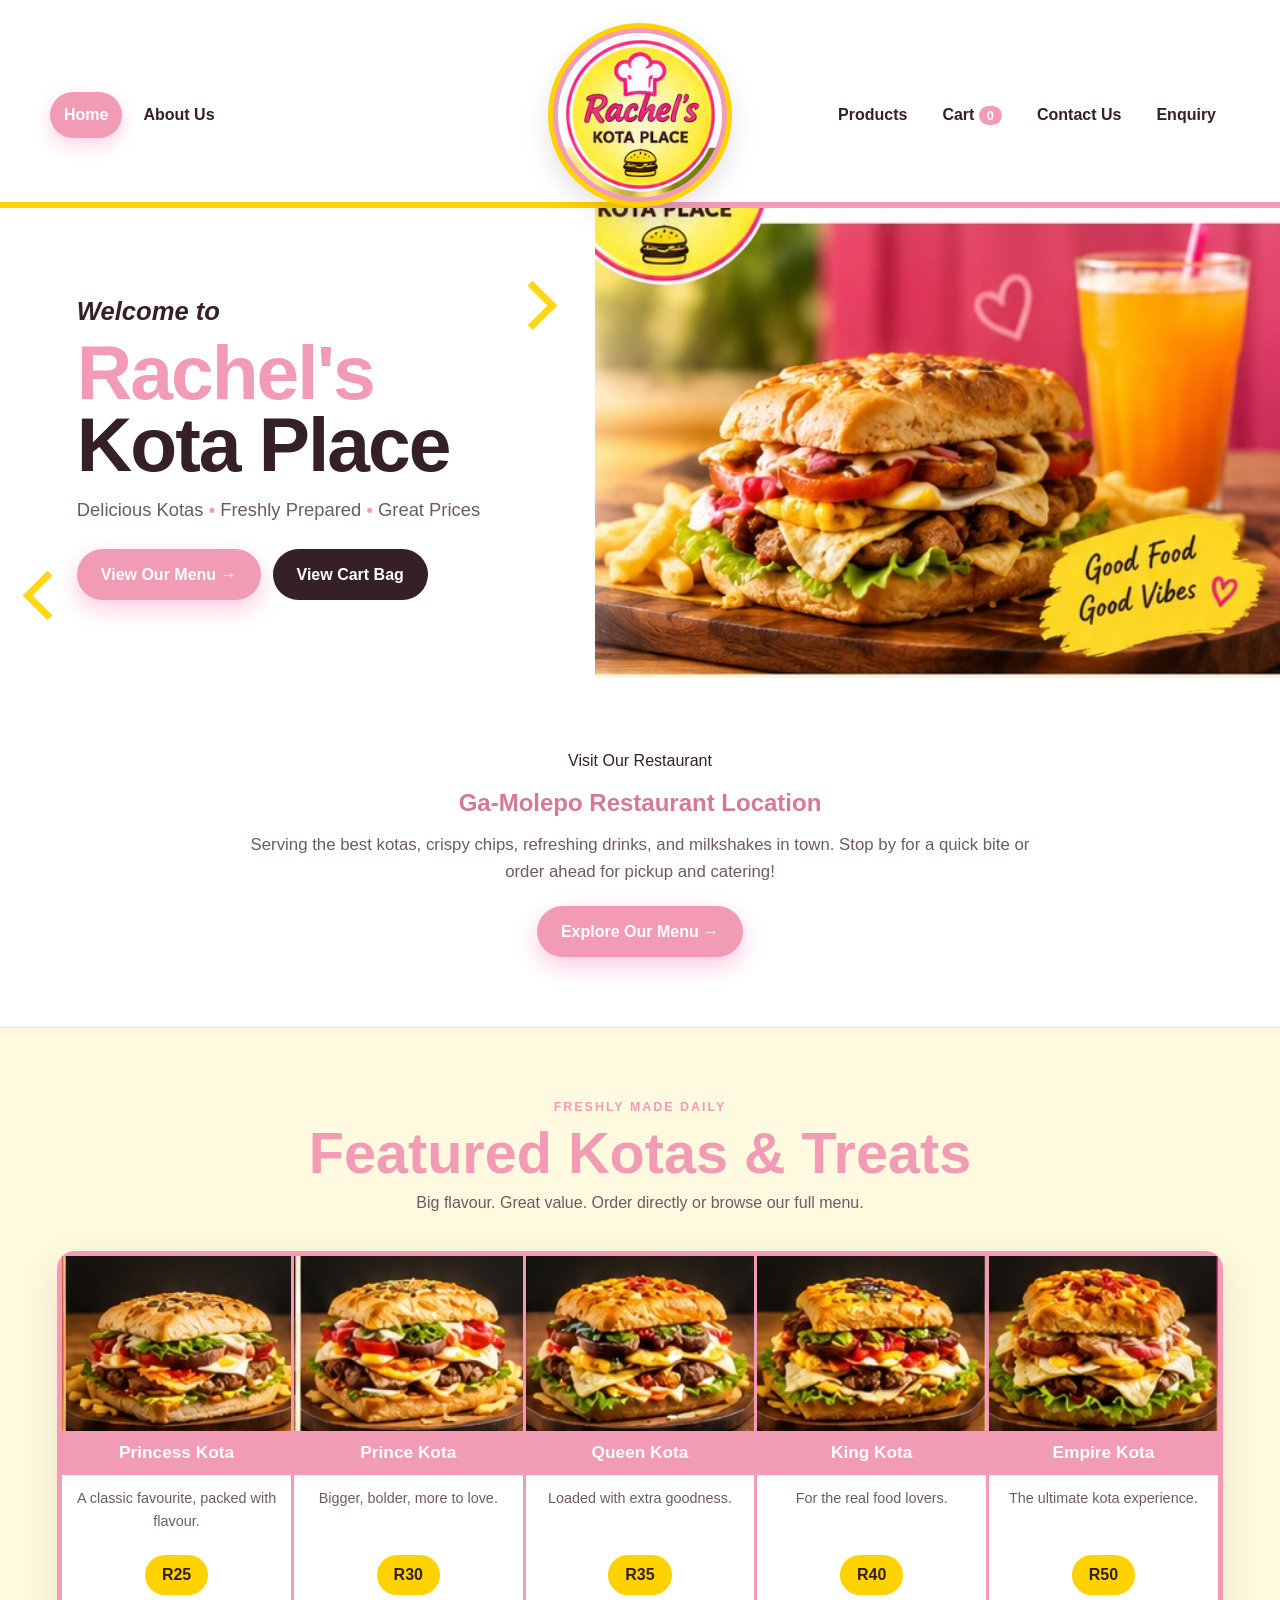
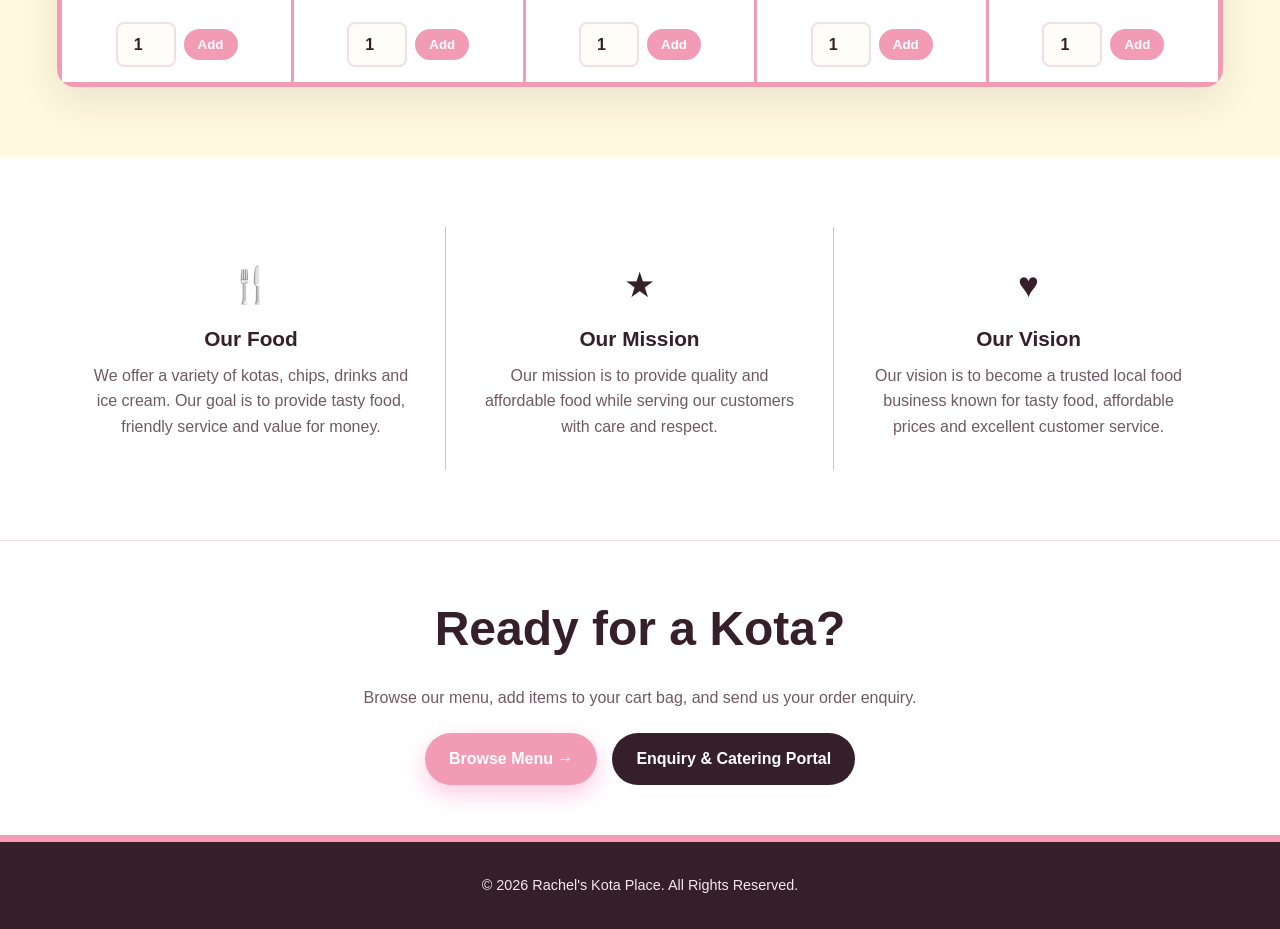
==== commit 0ad1ccbd: "ive added a java script" ====
--- a/index.html
+++ b/index.html
@@ -3,14 +3,14 @@
 <head>
     <meta charset="UTF-8">
     <meta name="viewport" content="width=device-width, initial-scale=1.0">
-    <title>Rachel's Kota Place - Home</title>
+    <title>Rachel's Kota Place — Home | Quality Kotas & Restaurant</title>
+    <meta name="description" content="Welcome to Rachel's Kota Place at Ga-Molepo. Discover our delicious baby-pink themed kotas, chips, milkshakes, and catering services.">
     <link rel="stylesheet" href="css/style.css">
 </head>
 <body>
 
 <header class="site-header">
     <div class="header-inner">
-
         <nav class="nav nav-left">
             <a class="active" href="index.html">Home</a>
             <a href="about.html">About Us</a>
@@ -22,31 +22,48 @@
 
         <nav class="nav nav-right">
             <a href="products.html">Products</a>
+            <a href="cart.html">Cart <span id="cartBadge" style="background:var(--pink); color:white; padding:2px 8px; border-radius:10px; font-size:0.8rem;">0</span></a>
             <a href="contact.html">Contact Us</a>
             <a href="enquiry.html">Enquiry</a>
         </nav>
-
     </div>
     <div class="header-line"></div>
 </header>
 
 <main>
+    <!-- Hero Section -->
     <section class="hero">
         <div class="hero-copy">
             <div class="kicker">Welcome to</div>
             <h1>Rachel's <span>Kota Place</span></h1>
-            <p class="hero-subtitle">Delicious <strong>•</strong> Affordable <strong>•</strong> For Everyone</p>
-            <a class="btn" href="products.html">View Our Products →</a>
+            <p class="hero-subtitle">Delicious Kotas <strong>•</strong> Freshly Prepared <strong>•</strong> Great Prices</p>
+            <div style="display: flex; gap: 12px; flex-wrap: wrap;">
+                <a class="btn" href="products.html">View Our Menu →</a>
+                <a class="btn btn-secondary" href="cart.html">View Cart Bag</a>
+            </div>
         </div>
         <div class="hero-image" role="img" aria-label="Loaded kota meal"></div>
     </section>
 
+    <!-- Restaurant Location Banner -->
+    <section class="section white-section" style="border-bottom: 1px solid var(--line);">
+        <div class="section-inner" style="text-align: center; max-width: 800px;">
+            <div class="small">Visit Our Restaurant</div>
+            <h2 style="color: var(--pink-dark); margin: 10px 0;">Ga-Molepo Restaurant Location</h2>
+            <p style="color: var(--muted); font-size: 1.05rem; margin-bottom: 20px;">
+                Serving the best kotas, crispy chips, refreshing drinks, and milkshakes in town. Stop by for a quick bite or order ahead for pickup and catering!
+            </p>
+            <a class="btn" href="products.html">Explore Our Menu →</a>
+        </div>
+    </section>
+
+    <!-- Featured Kotas Section -->
     <section class="section yellow-section">
         <div class="section-inner">
             <div class="section-heading">
-                <div class="small">Freshly made</div>
-                <h2>Our Kotas</h2>
-                <p>Big flavour. Great value. Made for everyone.</p>
+                <div class="small">Freshly made daily</div>
+                <h2>Featured Kotas & Treats</h2>
+                <p>Big flavour. Great value. Order directly or browse our full menu.</p>
             </div>
 
             <div class="kota-table">
@@ -55,6 +72,10 @@
                     <div class="kota-name">Princess Kota</div>
                     <p>A classic favourite, packed with flavour.</p>
                     <span class="price">R25</span>
+                    <div class="product-actions">
+                        <input type="number" min="1" value="1" class="qty-input" id="qty-princess-home">
+                        <button class="add-cart-btn" onclick="addToCart('Princess Kota', 25, 'images/princess-kota.jpg', 'qty-princess-home')">Add</button>
+                    </div>
                 </article>
 
                 <article class="kota-card">
@@ -62,6 +83,10 @@
                     <div class="kota-name">Prince Kota</div>
                     <p>Bigger, bolder, more to love.</p>
                     <span class="price">R30</span>
+                    <div class="product-actions">
+                        <input type="number" min="1" value="1" class="qty-input" id="qty-prince-home">
+                        <button class="add-cart-btn" onclick="addToCart('Prince Kota', 30, 'images/prince-kota.jpg', 'qty-prince-home')">Add</button>
+                    </div>
                 </article>
 
                 <article class="kota-card">
@@ -69,6 +94,10 @@
                     <div class="kota-name">Queen Kota</div>
                     <p>Loaded with extra goodness.</p>
                     <span class="price">R35</span>
+                    <div class="product-actions">
+                        <input type="number" min="1" value="1" class="qty-input" id="qty-queen-home">
+                        <button class="add-cart-btn" onclick="addToCart('Queen Kota', 35, 'images/queen-kota.jpg', 'qty-queen-home')">Add</button>
+                    </div>
                 </article>
 
                 <article class="kota-card">
@@ -76,6 +105,10 @@
                     <div class="kota-name">King Kota</div>
                     <p>For the real food lovers.</p>
                     <span class="price">R40</span>
+                    <div class="product-actions">
+                        <input type="number" min="1" value="1" class="qty-input" id="qty-king-home">
+                        <button class="add-cart-btn" onclick="addToCart('King Kota', 40, 'images/king-kota.jpg', 'qty-king-home')">Add</button>
+                    </div>
                 </article>
 
                 <article class="kota-card">
@@ -83,37 +116,16 @@
                     <div class="kota-name">Empire Kota</div>
                     <p>The ultimate kota experience.</p>
                     <span class="price">R50</span>
-                </article>
-            </div>
-
-            <div class="other-products">
-                <article class="other-card">
-                    <img src="images/chips.jpg" alt="Chips">
-                    <h3>Chips</h3>
-                    <span class="price">R15</span>
-                </article>
-
-                <article class="other-card">
-                    <img src="images/drink.jpg" alt="Cold drink">
-                    <h3>Drinks</h3>
-                    <span class="price">R12</span>
-                </article>
-
-                <article class="other-card">
-                    <img src="images/milkshake.jpg" alt="Milkshake">
-                    <h3>Milkshake</h3>
-                    <span class="price">R20</span>
-                </article>
-
-                <article class="other-card">
-                    <img src="images/ice-cream.jpg" alt="Ice cream">
-                    <h3>Ice Cream</h3>
-                    <span class="price">R18</span>
-                </article>
-            </div>
-        </div>
-    </section>
-
+                    <div class="product-actions">
+                        <input type="number" min="1" value="1" class="qty-input" id="qty-empire-home">
+                        <button class="add-cart-btn" onclick="addToCart('Empire Kota', 50, 'images/empire-kota.jpg', 'qty-empire-home')">Add</button>
+                    </div>
+                </article>
+            </div>
+        </div>
+    </section>
+
+    <!-- Info Cards Section -->
     <section class="section white-section">
         <div class="section-inner">
             <div class="info-grid">
@@ -140,14 +152,68 @@
 
     <section class="cta">
         <h2>Ready for a Kota?</h2>
-        <p>Browse our menu and send us your enquiry.</p>
-        <a class="btn" href="enquiry.html">Order With Us →</a>
+        <p>Browse our menu, add items to your cart bag, and send us your order enquiry.</p>
+        <div style="display: flex; justify-content: center; gap: 15px; flex-wrap: wrap;">
+            <a class="btn" href="products.html">Browse Menu →</a>
+            <a class="btn btn-secondary" href="enquiry.html">Enquiry & Catering Portal</a>
+        </div>
     </section>
 </main>
+
+<!-- Toast Notification -->
+<div id="toast" class="toast-notification">Added to cart successfully!</div>
 
 <footer>
     <p>&copy; 2026 Rachel's Kota Place. All Rights Reserved.</p>
 </footer>
 
+<script>
+document.addEventListener("DOMContentLoaded", function() {
+    updateNavBadge();
+});
+
+function getCart() {
+    return JSON.parse(localStorage.getItem('rachel_cart')) || [];
+}
+
+function saveCart(cart) {
+    localStorage.setItem('rachel_cart', JSON.stringify(cart));
+    updateNavBadge();
+}
+
+function updateNavBadge() {
+    const cart = getCart();
+    const totalCount = cart.reduce((sum, item) => sum + item.quantity, 0);
+    const badge = document.getElementById('cartBadge');
+    if (badge) badge.innerText = totalCount;
+}
+
+function addToCart(name, price, image, qtyInputId) {
+    const qtyInput = document.getElementById(qtyInputId);
+    const qty = parseInt(qtyInput ? qtyInput.value : 1) || 1;
+
+    let cart = getCart();
+    const existingIndex = cart.findIndex(item => item.name === name);
+
+    if (existingIndex > -1) {
+        cart[existingIndex].quantity += qty;
+    } else {
+        cart.push({ name, price, image, quantity: qty });
+    }
+
+    saveCart(cart);
+    showToast(`${qty} x ${name} added to cart!`);
+}
+
+function showToast(text) {
+    const toast = document.getElementById('toast');
+    toast.innerText = text;
+    toast.classList.add('show');
+    setTimeout(() => {
+        toast.classList.remove('show');
+    }, 3000);
+}
+</script>
+
 </body>
 </html>
--- a/css/style.css
+++ b/css/style.css
@@ -5,9 +5,9 @@
    ========================================= */
 
 :root {
-    --pink: #f72585;
-    --pink-dark: #d9156c;
-    --pink-soft: #fff0f6;
+    --pink: #f29bb5;
+    --pink-dark: #d47a96;
+    --pink-soft: #fff4f7;
     --yellow: #ffd200;
     --yellow-soft: #fff9df;
     --white: #ffffff;
@@ -849,3 +849,287 @@
         height: 135px;
     }
 }
+
+/* =========================
+   ADVANCED UI & INTERACTIVITY STYLES
+   ========================= */
+
+/* Lightbox */
+.lightbox-overlay {
+    position: fixed;
+    top: 0;
+    left: 0;
+    width: 100vw;
+    height: 100vh;
+    background: rgba(0, 0, 0, 0.85);
+    display: flex;
+    align-items: center;
+    justify-content: center;
+    z-index: 1000;
+    opacity: 0;
+    visibility: hidden;
+    transition: opacity 0.3s ease, visibility 0.3s ease;
+}
+
+.lightbox-overlay.active {
+    opacity: 1;
+    visibility: visible;
+}
+
+.lightbox-container {
+    position: relative;
+    max-width: 90%;
+    max-height: 90%;
+    text-align: center;
+}
+
+.lightbox-container img {
+    max-width: 100%;
+    max-height: 80vh;
+    border-radius: 12px;
+    border: 4px solid var(--white);
+    box-shadow: 0 10px 30px rgba(0,0,0,0.5);
+}
+
+.lightbox-caption {
+    color: var(--white);
+    margin-top: 15px;
+    font-size: 1.2rem;
+    font-weight: 600;
+}
+
+.lightbox-close {
+    position: absolute;
+    top: -40px;
+    right: 0;
+    background: var(--pink);
+    color: var(--white);
+    border: none;
+    font-size: 1.5rem;
+    width: 36px;
+    height: 36px;
+    border-radius: 50%;
+    cursor: pointer;
+    font-weight: bold;
+    display: flex;
+    align-items: center;
+    justify-content: center;
+    transition: background 0.2s;
+}
+
+.lightbox-close:hover {
+    background: var(--yellow);
+    color: var(--dark);
+}
+
+/* Interactive Tabs */
+.tabs-nav {
+    display: flex;
+    justify-content: center;
+    gap: 12px;
+    margin-bottom: 30px;
+    flex-wrap: wrap;
+}
+
+.tab-btn {
+    background: var(--white);
+    border: 2px solid var(--pink);
+    color: var(--pink);
+    padding: 10px 22px;
+    font-weight: 700;
+    border-radius: 25px;
+    cursor: pointer;
+    transition: all 0.25s ease;
+}
+
+.tab-btn.active, .tab-btn:hover {
+    background: var(--pink);
+    color: var(--white);
+    box-shadow: 0 6px 15px rgba(247, 37, 133, 0.2);
+}
+
+.tab-panel {
+    display: none;
+}
+
+.tab-panel.active {
+    display: block;
+    animation: fadeIn 0.4s ease;
+}
+
+@keyframes fadeIn {
+    from { opacity: 0; transform: translateY(8px); }
+    to { opacity: 1; transform: translateY(0); }
+}
+
+/* Product Search / Filter Bar */
+.filter-bar {
+    display: flex;
+    justify-content: center;
+    gap: 12px;
+    margin-bottom: 30px;
+    flex-wrap: wrap;
+    align-items: center;
+}
+
+.filter-input {
+    max-width: 320px;
+    padding: 10px 18px;
+    border-radius: 25px;
+    border: 2px solid var(--pink);
+    background: var(--white);
+}
+
+.filter-btn {
+    background: var(--white);
+    border: 2px solid var(--dark);
+    color: var(--dark);
+    padding: 8px 18px;
+    border-radius: 20px;
+    font-weight: 650;
+    cursor: pointer;
+    transition: all 0.2s;
+}
+
+.filter-btn.active, .filter-btn:hover {
+    background: var(--dark);
+    color: var(--white);
+}
+
+/* Leaflet Map */
+#leaflet-map {
+    width: 100%;
+    height: 390px;
+    border-radius: 16px;
+    z-index: 1;
+}
+
+/* Validation & AJAX Toast */
+.error-text {
+    color: var(--pink-dark);
+    font-size: 0.82rem;
+    margin-top: 4px;
+    display: block;
+    font-weight: 600;
+}
+
+input.error, select.error, textarea.error {
+    border-color: var(--pink-dark);
+    background: #fff0f4;
+}
+
+.toast-notification {
+    position: fixed;
+    bottom: 25px;
+    right: 25px;
+    background: var(--pink);
+    color: var(--white);
+    padding: 16px 24px;
+    border-radius: 12px;
+    box-shadow: 0 10px 30px rgba(0,0,0,0.2);
+    font-weight: 700;
+    z-index: 1100;
+    opacity: 0;
+    transform: translateY(20px);
+    transition: all 0.3s ease;
+}
+
+.toast-notification.show {
+    opacity: 1;
+    transform: translateY(0);
+}
+
+/* =========================
+   CART & ADD-TO-CART STYLES
+   ========================= */
+
+.product-actions {
+    display: flex;
+    gap: 8px;
+    align-items: center;
+    justify-content: center;
+    margin: 10px 10px 15px;
+}
+
+.qty-input {
+    width: 60px;
+    padding: 8px;
+    border: 2px solid var(--line);
+    border-radius: 8px;
+    text-align: center;
+    font-weight: 700;
+}
+
+.add-cart-btn {
+    background: var(--pink);
+    color: var(--white);
+    border: none;
+    padding: 8px 14px;
+    border-radius: 20px;
+    font-weight: 700;
+    cursor: pointer;
+    transition: 0.2s;
+}
+
+.add-cart-btn:hover {
+    background: var(--yellow);
+    color: var(--dark);
+}
+
+.cart-table {
+    width: 100%;
+    border-collapse: collapse;
+    background: var(--white);
+    border-radius: var(--radius);
+    overflow: hidden;
+    box-shadow: var(--shadow);
+    margin-bottom: 30px;
+}
+
+.cart-table th, .cart-table td {
+    padding: 15px 20px;
+    text-align: left;
+    border-bottom: 1px solid var(--line);
+}
+
+.cart-table th {
+    background: var(--pink);
+    color: var(--white);
+    font-weight: 750;
+}
+
+.cart-table img {
+    width: 60px;
+    height: 60px;
+    object-fit: cover;
+    border-radius: 8px;
+}
+
+.cart-summary {
+    background: var(--white);
+    padding: 25px;
+    border-radius: var(--radius);
+    box-shadow: var(--shadow);
+    text-align: right;
+}
+
+.cart-summary h3 {
+    margin-bottom: 15px;
+    color: var(--dark);
+}
+
+.remove-btn {
+    background: var(--pink-dark);
+    color: var(--white);
+    border: none;
+    padding: 6px 12px;
+    border-radius: 6px;
+    cursor: pointer;
+    font-weight: 600;
+}
+
+.remove-btn:hover {
+    background: #a80f50;
+}
+
+
